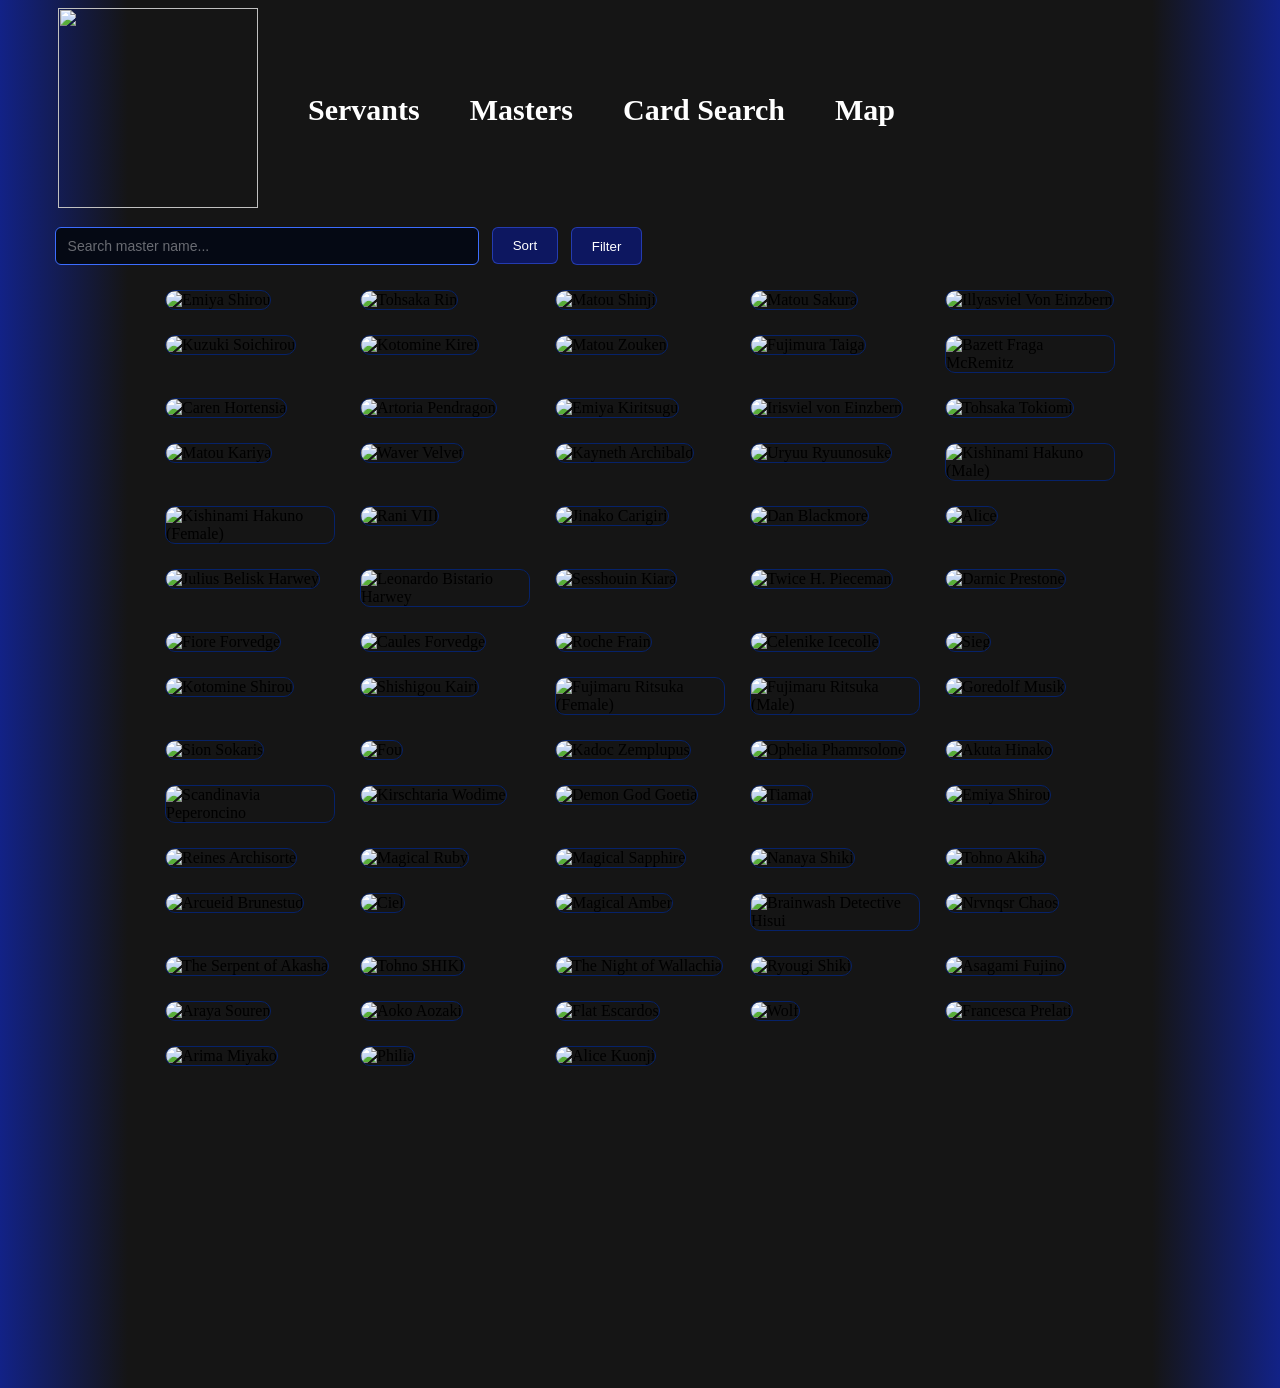
==== masters.html @ a1d7eea3 "added comments and a placeholder search page" ====
<!DOCTYPE html>
<html lang="en">
<head>
    <meta charset="UTF-8">
    <meta name="viewport" content="width=device-width, initial-scale=1.0">
    <title>Fate/Domination Masters</title>
    <link rel="stylesheet" href="orbs.css">
    <link rel="stylesheet" href="masters.css">
    <link rel="icon" type="image/png" href="favicon32x32.png">
</head>
<body>
    <header>
        <div class="upper-taskbar">
            <a href="index.html">
                <img id="taskbar-logo" src="resources/taskbarlogo.png">
            </a>
            <div class="taskbar-buttons">
                <h1 class="nav-button">
                    <a href="servants.html">Servants</a>
                </h1>
                <h1 class="nav-button">
                    <a href="masters.html">Masters</a>
                </h1>
                <h1 class="nav-button">
                    <a href="search.html">Card Search</a>
                </h1>
                <h1 class="nav-button">
                    <a href="map.html">Map</a>
                </h1>
            </div>         
        </div>
    </header>
    <main>
        <div class="filter-board">
            <input type="text" id="sidebarSearch" class="sidebar-search" placeholder="Search master name...">
            <div class="sort-dropdown">
                <button id="sortToggle" class="filter-toggle-btn">Sort</button>
                <ul class="sort-menu hidden" id="sortMenu"></ul>
            </div>
            <button id="filterToggle" class="filter-toggle-btn">Filter</button>
        </div>
        <div class="cards-grid" id="cardsGrid"></div>
    </main>
    <footer>
        
    </footer>

    <div class="filter-sidebar" id="filterSidebar">
        <button class="sidebar-close" id="sidebarClose">&times;</button>
        <div class="filter-content">         
            <div class="filter-group">
                <h3>Mechanics</h3>
                <div id="mechanicsFilterGroup"></div>
            </div>
        </div>

        <button id="resetFilters" class="reset-btn">Reset</button>
    </div>

    <div class="modal-overlay" id="modalOverlay">
        <div class="master-modal">
            <button class="modal-close" id="modalClose">&times;</button>
            <div class="modal-info">
                <img class="modal-portrait" id="modalPortrait" src="" alt="">
                    <div class="modal-text">
                        <div class="modal-master-title">
                            <h1 class="master-name" id="master-name">Master Name</h1>
                        </div>
                        <p class="modal-master-description" id="master-description"></p>
                    </div>
            </div>
            <div class="modal-section">
                <div class="modal-headings">
                    <p id="ability-heading">Master Abilities: </p>
                </div>
                <div class="ability-grid" id="modalAbilities"></div>
            </div>
            <div class="modal-section">
                <div class="modal-headings">
                    <p id="ascension-heading">Master Ascension: </p>
                </div>
                <div class="ascension-info">
                    <img class="ascension-portrait" id="modalAscension" src="" alt="">
                </div>
            </div>
            <div class="modal-section">
                <div class="modal-headings">
                    <p id="assets-heading">Master Assets: </p>
                </div>
                <div class="asset-grid" id="modalAssets"></div>
            </div>
        </div>
    </div>
    <div class="lightbox-overlay" id="imageLightbox">
        <button class="lightbox-close" id="lightboxClose">&times;</button>
        <img class="lightbox-image" id="lightboxImage" src="" alt="">
    </div>
    <script src="orbs.js"></script>
    <script src="masters.js"></script>
</body>
</html>
---- masters.css ----
:root {
  --orb-rgb: 60, 109, 255;
  --aurora-1: 60, 109, 255;    /* azure */
  --aurora-2: 40, 200, 255;    /* cyan */
  --aurora-3: 140, 80, 255;    /* violet */
}

body {
    background: linear-gradient(
        to right,
        rgb(18, 34, 135) 0%,
        rgb(21, 21, 21) 10%,
        rgb(21, 21, 21) 90%,
        rgb(18, 34, 135) 100%
    );
}

.upper-taskbar {
  display: flex;
  align-items: center;
  gap: 50px;
}

#taskbar-logo {
  height: 200px;
  width: 200px;
  margin-left: 50px;
}

.taskbar-buttons {
  display: flex;
  align-items: center;
  gap: 50px;
}

.nav-button {
    font-size: 30px;
    color: white;
}

.nav-button a{
    color: inherit;
    text-decoration: none;
    cursor: url("resources/cursor.png") 12 0, pointer;
}

.filter-board {
  display: flex;
  justify-content: center;
  justify-self: center;
  width: 50%;
  margin: 15px;
}

.sort-dropdown {
  position: relative;
  margin: 0 2%;
}

.sort-menu {
  position: absolute;
  top: calc(100% + 6px);
  left: 0;
  min-width: 100%;
  margin: 0;
  padding: 6px 0;
  list-style: none;
  background: rgb(5, 12, 30);
  border: 1px solid rgba(60, 96, 255, 0.5);
  border-radius: 6px;
  z-index: 50;
}

.sort-option {
  padding: 8px 16px;
  color: white;
  cursor: pointer;
  white-space: nowrap;
}

.sort-option:hover {
  background: rgb(13, 23, 96);
}

.sort-option.active {
  color: gold;
}

.sidebar-search {
  width: 100%;
  margin-left: 5%;
  padding: 10px 12px;
  background: rgb(5, 9, 20);
  border: 1px solid rgb(60, 109, 255);
  border-radius: 6px;
  color: white;
  font-size: 14px;
}

.sidebar-search::placeholder {
  color: rgba(255, 255, 255, 0.4);
}

.filter-toggle-btn {
  background: rgb(13, 23, 96);
  color: white;
  border: 1px solid rgba(60, 96, 255, 0.5);
  border-radius: 6px;
  padding: 10px 20px;
  cursor: pointer;
  margin: 0 2%;
  margin-left: 0;
}

.filter-sidebar {
  position: fixed;
  top: 0;
  right: 0;
  width: min(90vw, 400px);
  height: 100vh;
  background: rgb(5, 12, 30);
  border-left: 1px solid rgba(60, 86, 255, 0.4);
  padding: 30px 20px;
  overflow-y: auto;
  z-index: 200;

  transform: translateX(100%);
  transition: transform 0.3s ease;
}

.sidebar-search::placeholder {
  color: rgba(255, 255, 255, 0.4);
}

#mechanicsFilterGroup {
  display: grid;
  grid-template-columns: repeat(2, 1fr);
  gap: 4px 10px;
}

.filter-sidebar.is-open {
  transform: translateX(0);
}

.sidebar-close {
  background: none;
  border: none;
  color: white;
  font-size: 24px;
  cursor: pointer;
  float: right;
}

.filter-group {
  clear: both;
  margin-top: 20px;
}

.filter-group h3 {
  color: gold;
  border-bottom: 1px solid rgba(255, 215, 0, 0.3);
  padding-bottom: 6px;
}

.filter-checkbox-label {
  display: block;
  color: white;
  padding: 4px 0;
  cursor: pointer;
  text-wrap: balance;
}

.reset-btn {
  width: 100%;
  margin-top: 15px;
  margin-bottom: 50px;
  padding: 10px;
  background: rgb(17, 54, 122);
  color: white;
  border: 1px solid rgba(66, 115, 228, 0.989);
  border-radius: 6px;
  cursor: pointer;
  flex-shrink: 0; 
}

.cards-grid {
    display: grid;
    grid-template-columns: repeat(5, min(20%, 170px)); /* this is repeating auto 7 times, 1fr means 1 fraction of the row space */
    justify-content: center;
    padding: 10px;
    gap: 25px; 
}

.master-card-slot {
  perspective: 800px;
}

.master-card {
  width: 170px;
  height: 240px;
  border: 1px solid rgb(6, 34, 105);
  border-radius: 10px;

  transform-style: preserve-3d;
  transform: rotateX(0deg) rotateY(0deg) translateY(0) scale(1);
  transition: transform 0.5s ease, box-shadow 0.5s ease;

  cursor: pointer;
}

.master-card.is-hovering {
  box-shadow: 0 0 15px 5px rgb(4, 96, 254);
}

.modal-overlay {
  position: fixed;
  inset: 0;
  background: rgba(0, 0, 0, 0.75);
  display: flex;
  align-items: center;
  justify-content: center;
  z-index: 100;

  visibility: hidden;
  opacity: 0;
  transition: opacity 0.25s ease;
}

.modal-overlay.is-open {
  visibility: visible;
  opacity: 1;
}

.master-modal {
  background: rgb(8, 9, 50);
  border: 1px solid rgba(60, 83, 255, 0.4);
  border-radius: 16px;
  padding: 30px;
  width: min(65vw, 2000px);
  max-height: 80vh;       
  overflow-y: auto;         
  overflow-x: hidden;
  position: relative;
}

.master-modal::-webkit-scrollbar {
  width: 10px;
}

.master-modal::-webkit-scrollbar-track {
  background: rgb(5, 11, 30);
  border-radius: 8px;
}

.master-modal::-webkit-scrollbar-thumb {
  background: rgb(13, 42, 96);
  border-radius: 8px;
  border: 2px solid rgb(5, 7, 30);
}

.master-modal::-webkit-scrollbar-thumb:hover {
  background: rgb(50, 101, 220);
}

.modal-close {
  position: absolute;
  top: 2px;
  right: 2px;
  background: none;
  border: 1px solid black;
  border-radius: 150px;
  color: white;
  background-color: rgb(2, 19, 58);
  font-size: 26px;
  cursor: pointer;
}

.modal-portrait {
  width: 30%;
  border-radius: 10px;
  display: block;
  margin-bottom: 20px;
}

.modal-info {
  display:flex;
  gap: 12px;
  padding: 0;
  background-image: linear-gradient(rgba(50, 8, 8, 0.3), rgba(50, 8, 8, 0.3)),
    url('images/Modal-Backgrounds/Master_Back.webp');
  background-size: 100%;
  padding: 2%;
  border-radius: 15px;
}

.modal-headings {
  font-size: 25px;
  color: gold;
  -webkit-text-stroke: 1px rgb(141, 122, 15)
}

.modal-text {
  display: flex;
  flex-direction: column;
  margin: 15px;
  margin-top: 0px;
}

.modal-master-title {
  display: flex;
  justify-content: space-between;
  color: white;
}

.modal-master-description {
  color: white;
}

.modal-section {
  width: min(65vw, 1600px);
  margin-bottom: 20px;
}

.ability-grid {
  display: grid;
  grid-template-columns: repeat(4, 20%);
  justify-content: center;
  background-color: rgba(30, 30, 185, 0.572);
  column-gap: 5%;
  border-radius: 15px;
  padding: 1%;
}

.ability-card {
  width: 100%;
  border: 1px solid black;
  border-radius: 8px;
}

.ascension-info {
  background-color: azure;
  background-image: linear-gradient(rgba(50, 8, 8, 0.3), rgba(50, 8, 8, 0.3)),
    url('images/Modal-Backgrounds/Master_Ascension_Background.webp');
  background-size: 100%;
  border-radius: 15px;
  padding: 2%;
}

.ascension-portrait {
  width: 20%;
  padding-left: 2%;
  border-radius: 8px;
}

.asset-grid {
  display: grid;
  grid-template-columns: repeat(5, min(17%, 200px));
  justify-content: center;
  gap: 3%; 
  background-color: rgba(63, 62, 62, 0.900);
  padding: 2%;
  overflow-y: scroll;
  border-radius: 15px;
}

.asset-grid::-webkit-scrollbar {
  width: 10px;
}

.asset-grid::-webkit-scrollbar-track {
  background: rgb(63, 62, 62);
  border-radius: 8px;
}

.asset-grid::-webkit-scrollbar-thumb {
  background: rgb(140, 140, 140);
  border-radius: 8px;
  border: 2px solid rgb(30, 5, 5);
}

.asset-grid::-webkit-scrollbar-thumb:hover {
  background: rgb(246, 246, 246);
}

.asset-card {
  width: 100%;   /* pick whatever looks right for your column width */
  border: 1px solid black;
  border-radius: 8px;
}

.lightbox-overlay {
  position: fixed;
  inset: 0;
  background: rgba(0, 0, 0, 0.9);
  display: flex;
  align-items: center;
  justify-content: center;
  z-index: 300;

  visibility: hidden;
  opacity: 0;
  transition: opacity 0.25s ease;
}

.lightbox-overlay.is-open {
  visibility: visible;
  opacity: 1;
}

.lightbox-image {
  max-width: 90vw;
  max-height: 90vh;
  border-radius: 12px;
  border: 1px solid rgba(60, 83, 255, 0.5);
}

.lightbox-close {
  position: absolute;
  top: 20px;
  right: 30px;
  background: none;
  border: none;
  color: white;
  font-size: 36px;
  cursor: pointer;
}

.ability-card,
.asset-card,
.ascension-portrait {
  cursor: zoom-in;
}

.hidden {
  display: none;
}
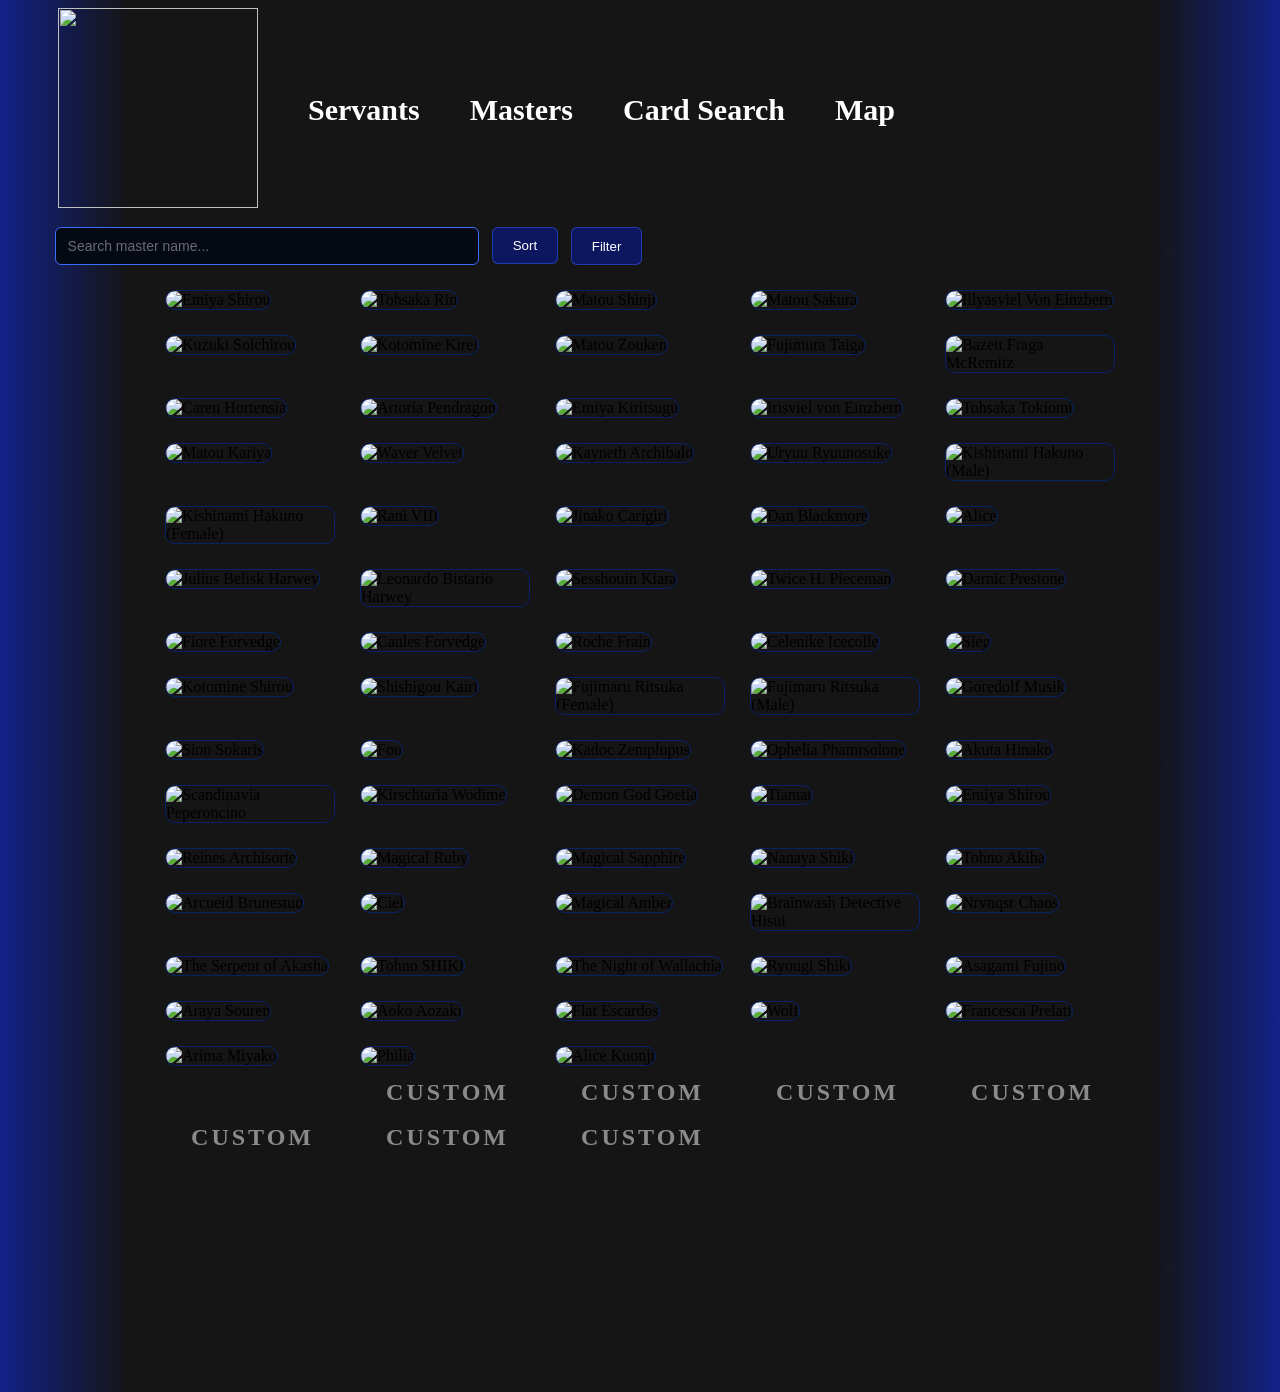
==== commit 739bd56b: "added custom  text over custom masters, and some events" ====
--- a/masters.html
+++ b/masters.html
@@ -61,7 +61,10 @@
         <div class="master-modal">
             <button class="modal-close" id="modalClose">&times;</button>
             <div class="modal-info">
-                <img class="modal-portrait" id="modalPortrait" src="" alt="">
+                <div class="portrait-frame"> <!-- wrapper so the CUSTOM label can sit on top of the portrait -->
+                    <img class="modal-portrait" id="modalPortrait" src="" alt="">
+                    <span class="custom-label modal-custom-label hidden" id="modalCustomLabel">CUSTOM</span>
+                </div>
                     <div class="modal-text">
                         <div class="modal-master-title">
                             <h1 class="master-name" id="master-name">Master Name</h1>
--- a/masters.css
+++ b/masters.css
@@ -193,6 +193,7 @@
 
 .master-card-slot {
   perspective: 800px;
+  position: relative; /* lets the CUSTOM label sit on top of the card */
 }
 
 .master-card {
@@ -275,11 +276,56 @@
   cursor: pointer;
 }
 
+/* wrapper around the modal portrait; takes the size the portrait used to have */
+.portrait-frame {
+  position: relative;      /* lets the CUSTOM label be positioned on top of it */
+  width: 30%;
+  flex-shrink: 0;          /* don't get squashed by the text beside it */
+  align-self: flex-start;  /* only as tall as the image, so the label centres on the image */
+  margin-bottom: 20px;
+}
+
 .modal-portrait {
-  width: 30%;
+  width: 100%;             /* fill the frame */
   border-radius: 10px;
   display: block;
-  margin-bottom: 20px;
+}
+
+/* "CUSTOM" text laid over custom servant/master images */
+.custom-label {
+  position: absolute;
+  display: flex;
+  align-items: center;             /* centre the text vertically */
+  justify-content: center;         /* centre the text horizontally */
+  color: rgba(255, 255, 255, 0.5); /* white at 50% opacity */
+  font-weight: bold;
+  letter-spacing: 4px;
+  pointer-events: none;            /* clicks and hovers go through to the card underneath */
+}
+
+/* size and position on a grid card: covers only the artwork (not the name and text box at the bottom), so the text centres on the picture */
+.card-custom-label {
+  top: 0;
+  left: 0;
+  width: 172px;                     /* 170px card + 1px border on each side */
+  height: 182px;                     /* artwork is roughly the top 75% of the 242px card */
+  font-size: 24px;
+  letter-spacing: 3px;
+  padding-left: 3px;                /* balances the extra space letter-spacing adds after the last letter */
+  box-sizing: border-box;           /* keep the padding inside the 172px width */
+  transform-origin: 86px 121px;     /* rotate around the card's centre, so the label tilts exactly like the card */
+  transform: rotateX(0deg) rotateY(0deg) translateY(0) scale(1);  /* same resting position as the card */
+  transition: transform 0.5s ease;
+}
+
+/* on the modal portrait: covers the whole portrait */
+.modal-custom-label {
+  inset: 0;
+  font-size: 48px;
+}
+
+.custom-label.hidden {
+  display: none;           /* hidden for non-custom servants/masters */
 }
 
 .modal-info {
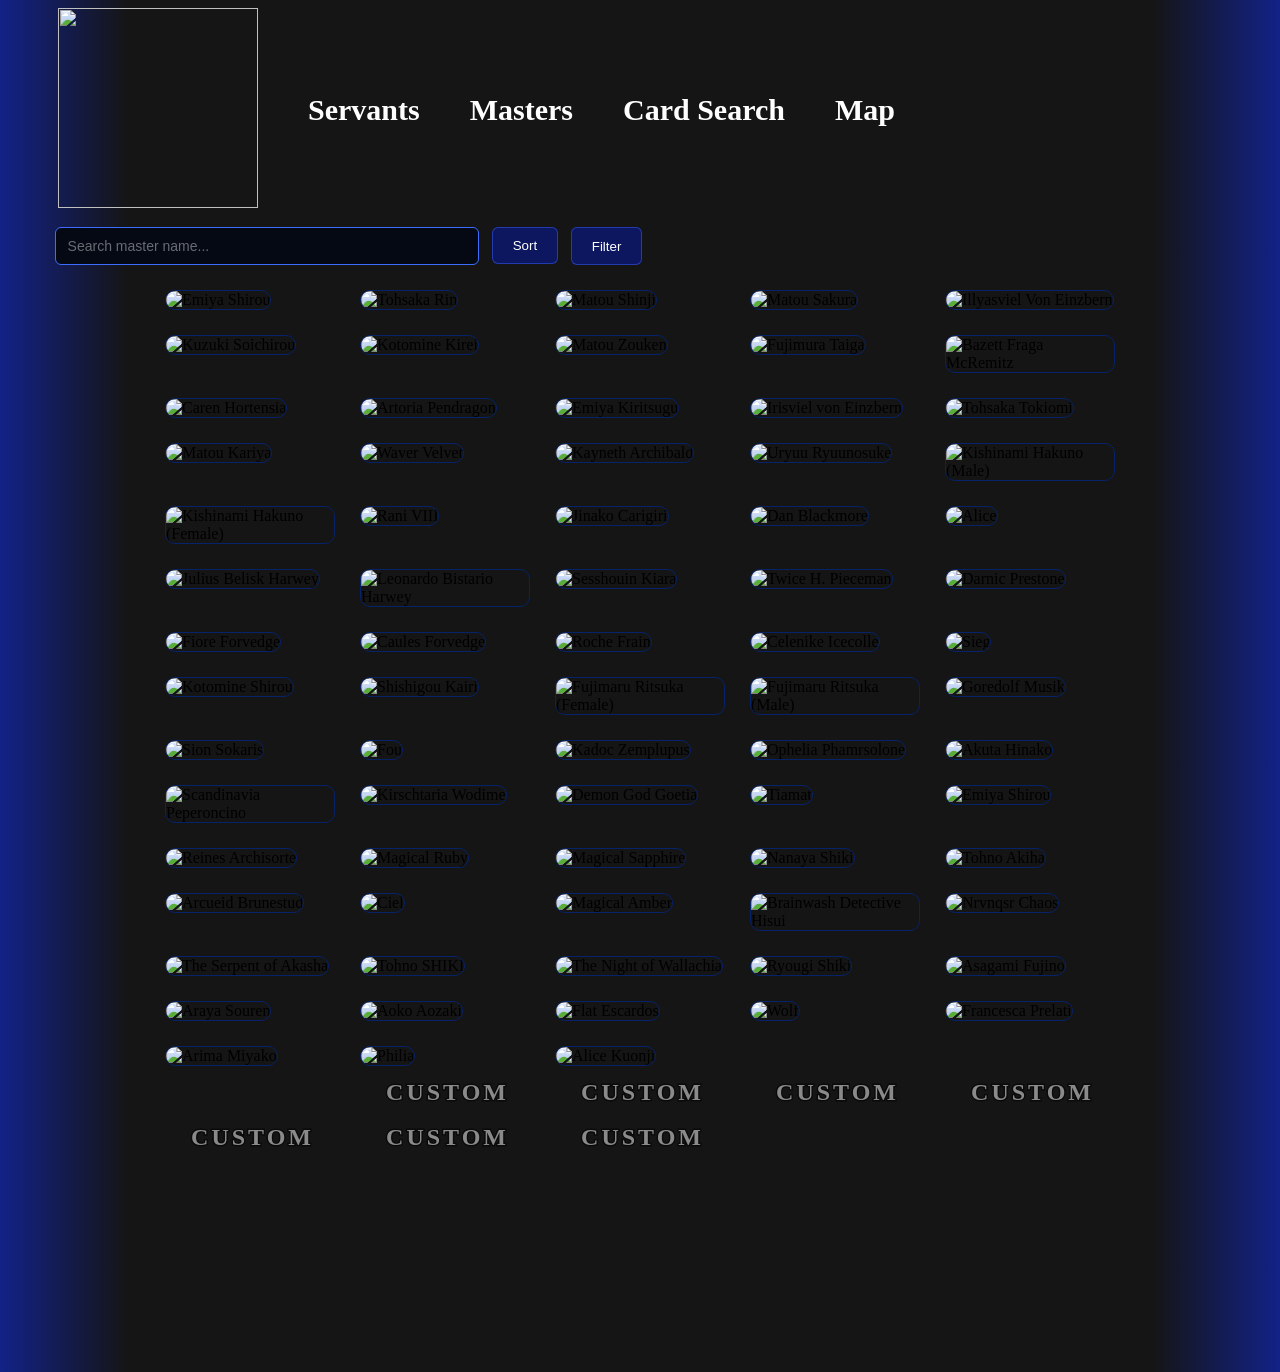
==== commit 02ec29e7: "added all objectives, and fixed some card search logic" ====
--- a/masters.html
+++ b/masters.html
@@ -63,7 +63,10 @@
             <div class="modal-info">
                 <div class="portrait-frame"> <!-- wrapper so the CUSTOM label can sit on top of the portrait -->
                     <img class="modal-portrait" id="modalPortrait" src="" alt="">
-                    <span class="custom-label modal-custom-label hidden" id="modalCustomLabel">CUSTOM</span>
+                    <span class="overlay-label modal-overlay-label"> <!-- CUSTOM / BETA text on top of the portrait -->
+                        <span class="overlay-custom hidden" id="modalCustomText">CUSTOM</span>
+                        <span class="overlay-beta hidden" id="modalBetaText">BETA</span>
+                    </span>
                 </div>
                     <div class="modal-text">
                         <div class="modal-master-title">
--- a/masters.css
+++ b/masters.css
@@ -291,20 +291,22 @@
   display: block;
 }
 
-/* "CUSTOM" text laid over custom servant/master images */
-.custom-label {
+/* "CUSTOM" / "BETA" text laid over flagged servant/master images */
+.overlay-label {
   position: absolute;
   display: flex;
-  align-items: center;             /* centre the text vertically */
-  justify-content: center;         /* centre the text horizontally */
-  color: rgba(255, 255, 255, 0.5); /* white at 50% opacity */
+  flex-direction: column;          /* if a card is both custom and beta, the words stack */
+  align-items: center;             /* centre the text horizontally */
+  justify-content: center;         /* centre the text vertically */
   font-weight: bold;
   letter-spacing: 4px;
   pointer-events: none;            /* clicks and hovers go through to the card underneath */
+  -webkit-text-stroke: 0.12em black; /* black outline; in em so it scales with the text (thinner on grid cards, thicker on the modal) */
+  paint-order: stroke fill;        /* draw the outline behind the letters so it doesn't eat into them */
 }
 
 /* size and position on a grid card: covers only the artwork (not the name and text box at the bottom), so the text centres on the picture */
-.card-custom-label {
+.card-overlay-label {
   top: 0;
   left: 0;
   width: 172px;                     /* 170px card + 1px border on each side */
@@ -319,13 +321,25 @@
 }
 
 /* on the modal portrait: covers the whole portrait */
-.modal-custom-label {
+.modal-overlay-label {
   inset: 0;
   font-size: 48px;
 }
 
-.custom-label.hidden {
-  display: none;           /* hidden for non-custom servants/masters */
+/* the colour is solid and the opacity is set on the whole word, so the solid letters hide
+   the outline underneath them and the text looks exactly as before, just with an outline */
+.overlay-custom {
+  color: rgb(255, 255, 255);        /* "CUSTOM": white */
+  opacity: 0.5;                     /* at 50% opacity */
+}
+
+.overlay-beta {
+  color: rgb(255, 215, 0);          /* "BETA": gold */
+  opacity: 0.6;                     /* at 60% opacity */
+}
+
+.overlay-label .hidden {
+  display: none;           /* hide whichever word doesn't apply */
 }
 
 .modal-info {
@@ -369,12 +383,13 @@
 
 .ability-grid {
   display: grid;
-  grid-template-columns: repeat(4, 20%);
+  grid-template-columns: repeat(5, min(17%, 200px));   /* 5 cards per row, same column size as the servant asset grid */
   justify-content: center;
   background-color: rgba(30, 30, 185, 0.572);
-  column-gap: 5%;
+  column-gap: 3%;   /* space between cards side by side, same as the servant asset grid */
+  row-gap: 25px;    /* space between rows; in px because a % row gap is based on the grid's height and makes the last row overflow the box */
   border-radius: 15px;
-  padding: 1%;
+  padding: 2%;      /* same inner spacing as the servant asset grid */
 }
 
 .ability-card {
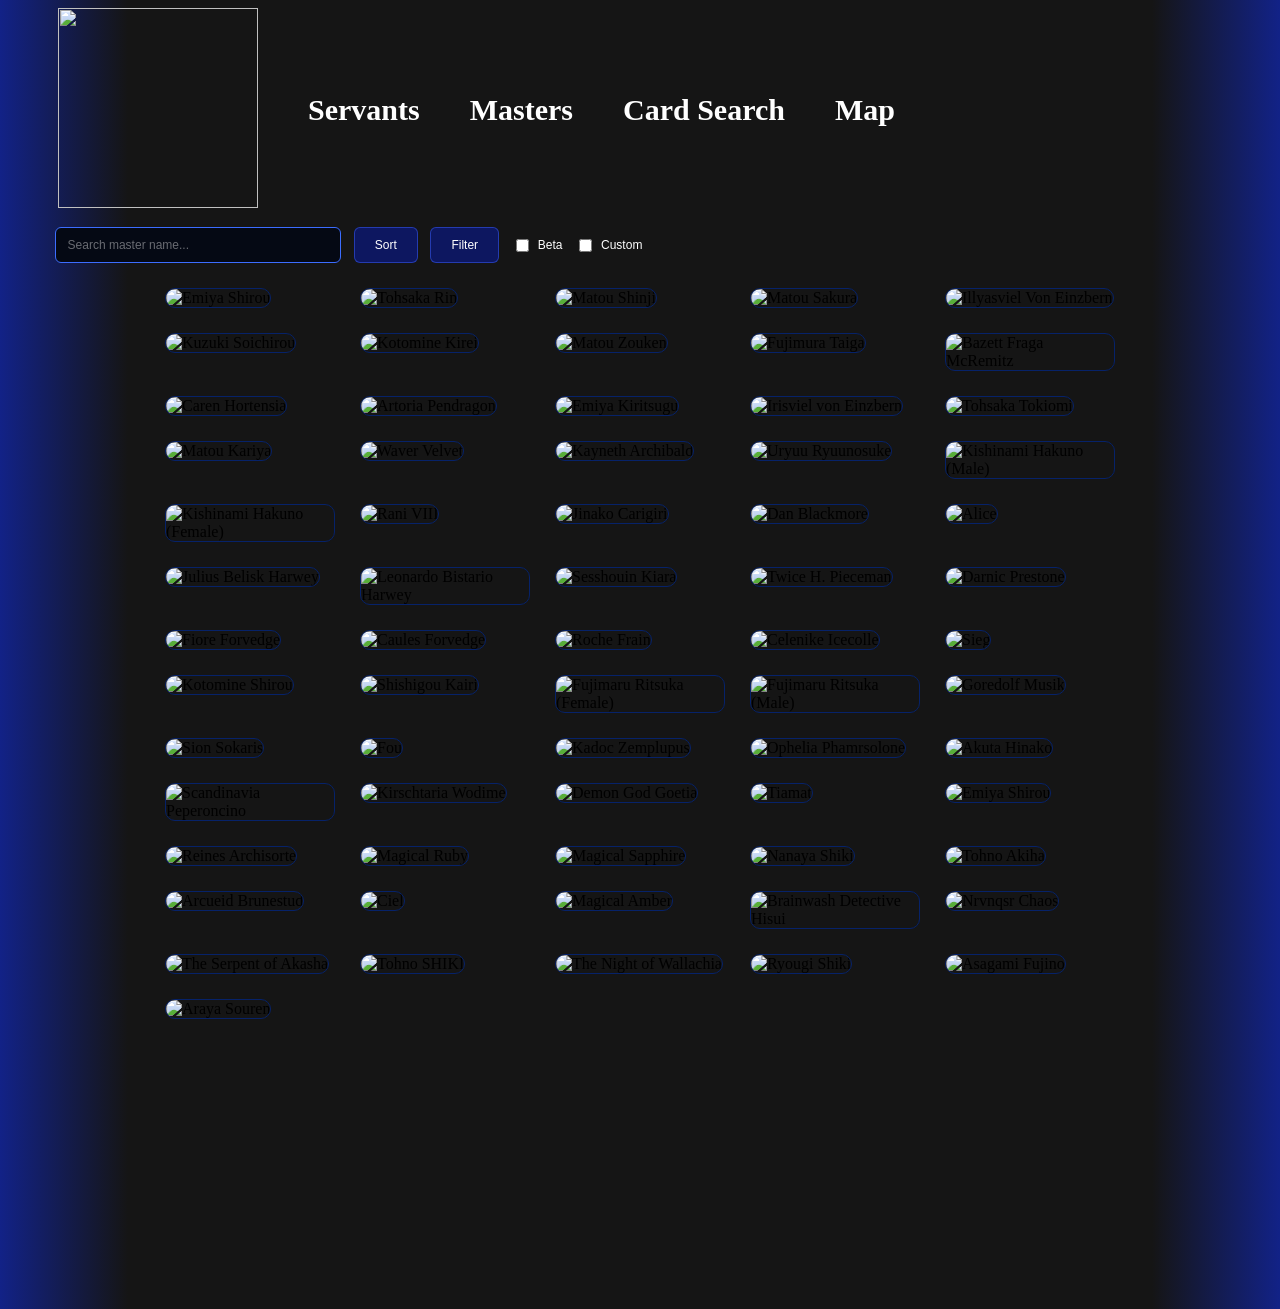
==== commit 013955b5: "fixed up sidebar filter logic" ====
--- a/masters.html
+++ b/masters.html
@@ -38,6 +38,8 @@
                 <ul class="sort-menu hidden" id="sortMenu"></ul>
             </div>
             <button id="filterToggle" class="filter-toggle-btn">Filter</button>
+            <label class="show-toggle-label"><input type="checkbox" id="showBeta"> Beta</label> <!-- ticked = show beta entries -->
+            <label class="show-toggle-label"><input type="checkbox" id="showCustom"> Custom</label> <!-- ticked = show custom entries -->
         </div>
         <div class="cards-grid" id="cardsGrid"></div>
     </main>
--- a/masters.css
+++ b/masters.css
@@ -50,6 +50,21 @@
   justify-self: center;
   width: 50%;
   margin: 15px;
+}
+
+.show-toggle-label { /* the Beta / Custom checkboxes next to Sort and Filter */
+  display: flex;
+  align-items: center;
+  gap: 6px;
+  color: white;
+  cursor: pointer;
+  margin-right: 2%;
+  white-space: nowrap;
+}
+
+.show-toggle-label input {
+  cursor: pointer;
+  accent-color: rgb(13, 23, 96); /* tick box matches the buttons */
 }
 
 .sort-dropdown {
@@ -99,6 +114,16 @@
 
 .sidebar-search::placeholder {
   color: rgba(255, 255, 255, 0.4);
+}
+
+/* one shared font for the filter bar, the Beta/Custom checkboxes and the filter sidebar */
+.filter-toggle-btn,
+.sidebar-search,
+.show-toggle-label,
+.sort-menu,
+.filter-sidebar,
+.filter-sidebar button {
+  font-family: Arial, Helvetica, sans-serif;
 }
 
 .filter-toggle-btn {
@@ -348,7 +373,8 @@
   padding: 0;
   background-image: linear-gradient(rgba(50, 8, 8, 0.3), rgba(50, 8, 8, 0.3)),
     url('images/Modal-Backgrounds/Master_Back.webp');
-  background-size: 100%;
+  background-size: 100% 100%;     /* width AND height match the section, so all 4 corners line up */
+  background-repeat: no-repeat;   /* never tile the image */
   padding: 2%;
   border-radius: 15px;
 }
@@ -402,7 +428,8 @@
   background-color: azure;
   background-image: linear-gradient(rgba(50, 8, 8, 0.3), rgba(50, 8, 8, 0.3)),
     url('images/Modal-Backgrounds/Master_Ascension_Background.webp');
-  background-size: 100%;
+  background-size: 100% 100%;     /* width AND height match the section, so all 4 corners line up */
+  background-repeat: no-repeat;   /* never tile the image */
   border-radius: 15px;
   padding: 2%;
 }
@@ -496,6 +523,108 @@
   display: none;
 }
 
-
-
-
+/* slightly smaller text for the filter bar and sidebar (placed late so it wins over earlier sizes) */
+.filter-toggle-btn,
+.sidebar-search,
+.show-toggle-label,
+.sort-menu,
+.reset-btn {
+  font-size: 12px;
+}
+
+.filter-sidebar {
+  font-size: 14px; /* checkbox labels; the section headings scale down with it */
+}
+
+/* ---------- phone screens (600px wide or less) ---------- */
+/* everything in here only applies on narrow screens; the desktop layout above is unchanged */
+@media (max-width: 600px) {
+  /* header: small logo on the left, the 4 links in a 2x2 block beside it */
+  .upper-taskbar {
+    gap: 12px;                        /* small space between the logo and the links */
+    padding: 8px 10px;                /* a little breathing room around the edge of the screen */
+  }
+
+  #taskbar-logo {
+    height: 80px;                     /* was 200px */
+    width: 80px;
+    margin-left: 0;                   /* was 50px */
+  }
+
+  .taskbar-buttons {
+    display: grid;                    /* switch from one long row to a grid... */
+    grid-template-columns: repeat(2, auto);  /* ...of 2 columns, so the 4 links form a 2x2 block */
+    gap: 6px 18px;                    /* 6px between rows, 18px between columns */
+  }
+
+  .nav-button {
+    font-size: 18px;                  /* was 30px */
+    margin: 0;                        /* remove the default h1 margins so the block stays compact */
+  }
+
+  /* search bar row: use almost the full width so the box isn't squashed */
+  .filter-board {
+    width: auto;                      /* was 50% */
+    margin: 10px;
+    flex-wrap: wrap;                  /* Beta / Custom drop to a second line if needed */
+    row-gap: 8px;
+  }
+
+  .sidebar-search {
+    margin-left: 0;                   /* was 5%; not needed when the row is full width */
+    min-width: 0;                     /* lets the box shrink so Sort and Filter still fit */
+  }
+
+  /* card grid: 2 cards per row (2 x 170px cards + gap fits a ~412px screen) */
+  .cards-grid {
+    grid-template-columns: repeat(2, 170px);
+    gap: 16px;                        /* was 25px */
+    padding: 10px 0;
+  }
+
+  /* filter sidebar: a slim drawer so part of the grid stays visible (tap the grid to close) */
+  .filter-sidebar {
+    width: min(70vw, 280px);          /* was min(90vw, 400px) */
+    padding: 16px 12px;               /* was 30px 20px */
+    height: 100vh;                    /* fallback for older browsers */
+    height: 100dvh;                   /* the real visible height, so the browser toolbar doesn't hide the bottom */
+  }
+
+  /* one column of checkboxes, packed close together */
+  #classFilterGroup,
+  #playstyleFilterGroup,
+  #prosFilterGroup,
+  #consFilterGroup,
+  #mechanicsFilterGroup {
+    grid-template-columns: 1fr;       /* was 2 columns */
+    gap: 0;
+  }
+
+  .filter-checkbox-label {
+    display: flex;                    /* box and text side by side, lined up */
+    align-items: center;
+    gap: 6px;
+    padding: 3px 0;                   /* was 4px */
+    font-size: 13px;
+  }
+
+  .filter-checkbox-label input {
+    margin: 0;                        /* drop the browser's default checkbox margin */
+  }
+
+  .filter-group {
+    margin-top: 12px;                 /* was 20px */
+  }
+
+  .filter-group h3,
+  .filter-group summary {
+    margin: 0 0 4px;                  /* tighter headings */
+  }
+
+  /* Reset stays pinned to the bottom of the drawer while the list scrolls */
+  .reset-btn {
+    position: sticky;
+    bottom: 0;
+    margin-bottom: 0;
+  }
+}
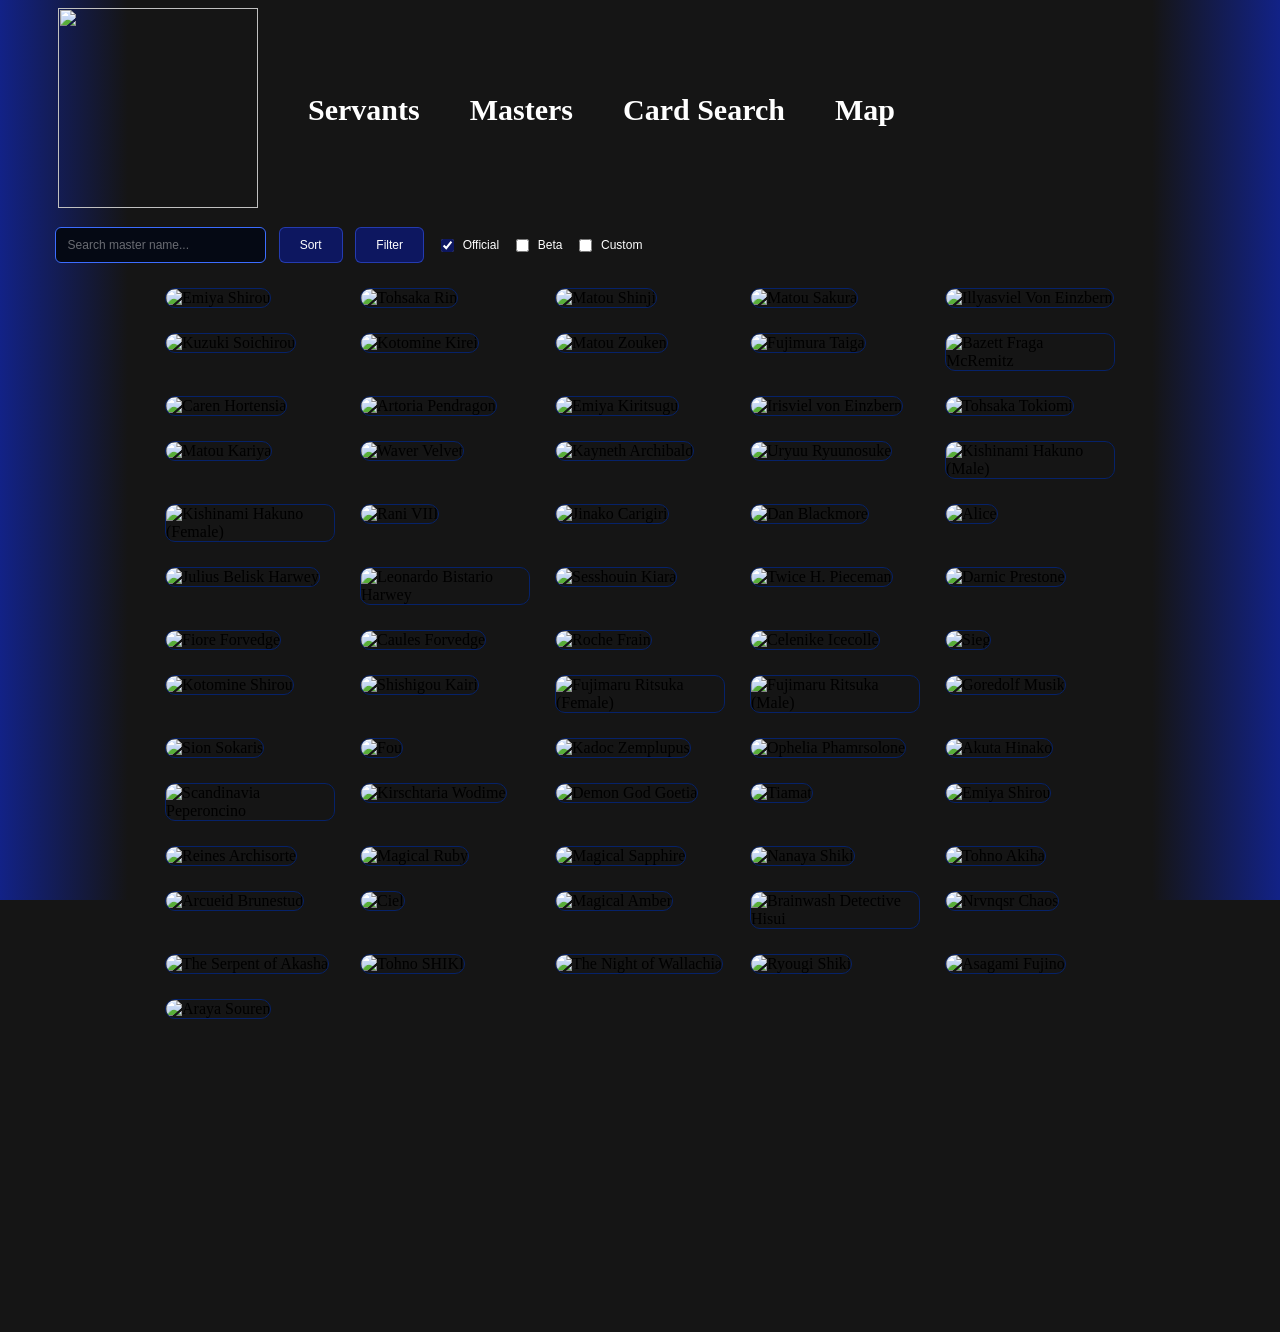
==== commit b8a18c41: "created a filter for official servants on / off" ====
--- a/masters.html
+++ b/masters.html
@@ -38,6 +38,7 @@
                 <ul class="sort-menu hidden" id="sortMenu"></ul>
             </div>
             <button id="filterToggle" class="filter-toggle-btn">Filter</button>
+            <label class="show-toggle-label"><input type="checkbox" id="showOfficial" checked> Official</label> <!-- ticked = show official (non-beta, non-custom) entries -->
             <label class="show-toggle-label"><input type="checkbox" id="showBeta"> Beta</label> <!-- ticked = show beta entries -->
             <label class="show-toggle-label"><input type="checkbox" id="showCustom"> Custom</label> <!-- ticked = show custom entries -->
         </div>
--- a/masters.css
+++ b/masters.css
@@ -5,14 +5,24 @@
   --aurora-3: 140, 80, 255;    /* violet */
 }
 
-body {
-    background: linear-gradient(
-        to right,
-        rgb(18, 34, 135) 0%,
-        rgb(21, 21, 21) 10%,
-        rgb(21, 21, 21) 90%,
-        rgb(18, 34, 135) 100%
-    );
+html {
+  background-color: rgb(21, 21, 21); /* dark base: shown instead of white if the browser can't redraw fast enough while scrolling */
+}
+
+/* the coloured edge gradient lives on its own fixed layer, so it's drawn once and never repainted while scrolling */
+body::before {
+  content: '';
+  position: fixed;
+  inset: 0;
+  z-index: -3;                       /* behind the aurora (-2) and the orbs (-1) */
+  pointer-events: none;
+  background: linear-gradient(
+      to right,
+      rgb(18, 34, 135) 0%,
+      rgb(21, 21, 21) 10%,
+      rgb(21, 21, 21) 90%,
+      rgb(18, 34, 135) 100%
+  );
 }
 
 .upper-taskbar {
@@ -575,9 +585,9 @@
     min-width: 0;                     /* lets the box shrink so Sort and Filter still fit */
   }
 
-  /* card grid: 2 cards per row (2 x 170px cards + gap fits a ~412px screen) */
+  /* card grid: 2 cards per row (2 x 153px cards + gap fits a ~412px screen) */
   .cards-grid {
-    grid-template-columns: repeat(2, 170px);
+    grid-template-columns: repeat(2, 153px);  /* was 170px; matches the smaller cards below */
     gap: 16px;                        /* was 25px */
     padding: 10px 0;
   }
@@ -627,4 +637,18 @@
     bottom: 0;
     margin-bottom: 0;
   }
-}
+
+  /* grid cards 10% smaller on phones */
+  .master-card {
+    width: 153px;                     /* was 170px */
+    height: 216px;                    /* was 240px */
+  }
+
+  /* CUSTOM / BETA label shrinks with the card so it still sits on the artwork */
+  .card-overlay-label {
+    width: 155px;                     /* 153px card + 1px border on each side (was 172px) */
+    height: 164px;                    /* 90% of the desktop label height */
+    font-size: 22px;                  /* was 24px */
+    transform-origin: 77.5px 109px;   /* the smaller card's centre, so the label still tilts with it */
+  }
+}
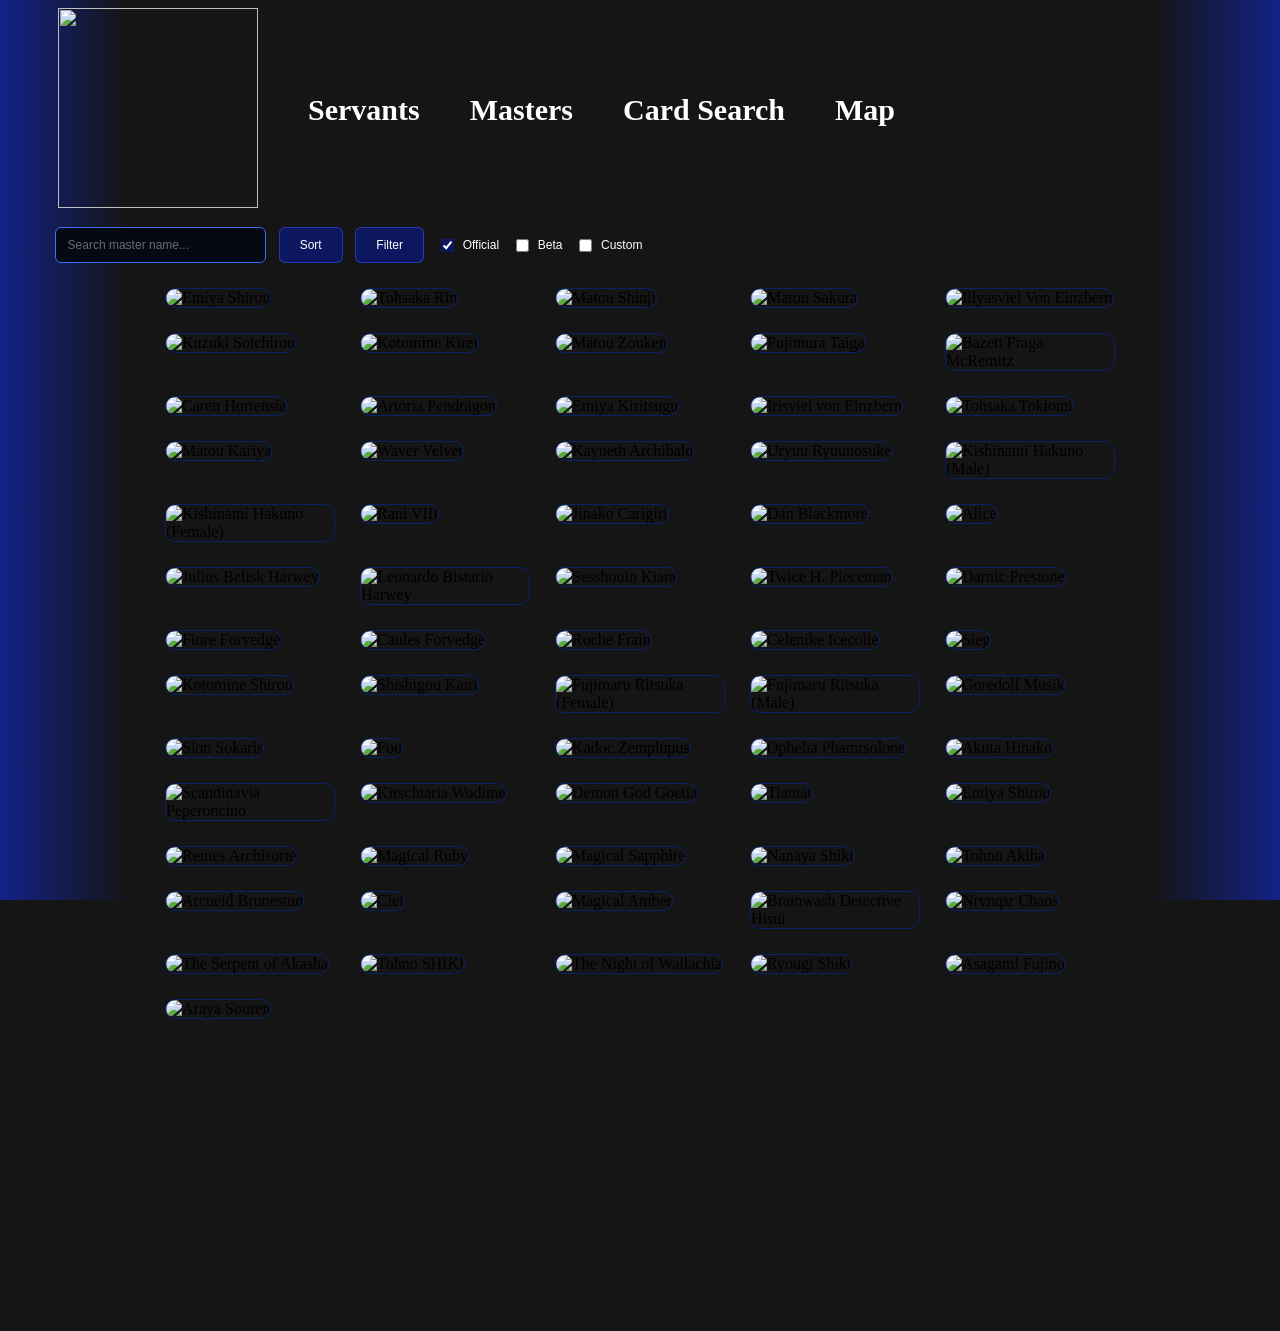
==== commit f8da3582: "fixed url for homepage" ====
--- a/masters.html
+++ b/masters.html
@@ -11,7 +11,7 @@
 <body>
     <header>
         <div class="upper-taskbar">
-            <a href="index.html">
+            <a href="./">
                 <img id="taskbar-logo" src="resources/taskbarlogo.png">
             </a>
             <div class="taskbar-buttons">
--- a/masters.css
+++ b/masters.css
@@ -318,6 +318,7 @@
   flex-shrink: 0;          /* don't get squashed by the text beside it */
   align-self: flex-start;  /* only as tall as the image, so the label centres on the image */
   margin-bottom: 20px;
+  container-type: inline-size; /* lets the CUSTOM / BETA label size itself from this frame's width (cqw units) */
 }
 
 .modal-portrait {
@@ -358,7 +359,10 @@
 /* on the modal portrait: covers the whole portrait */
 .modal-overlay-label {
   inset: 0;
-  font-size: 48px;
+  font-size: 48px;                  /* fallback for browsers without container query units */
+  font-size: 13.5cqw;               /* 13.5% of the portrait's width (~48px on a 1920px screen), so CUSTOM / BETA are the same size relative to the picture on PC and phone */
+  letter-spacing: 0.08em;           /* was 4px; in em so the spacing shrinks with the text */
+  padding-left: 0.08em;             /* balances the extra space letter-spacing adds after the last letter, keeping the words centred */
 }
 
 /* the colour is solid and the opacity is set on the whole word, so the solid letters hide
@@ -638,6 +642,21 @@
     margin-bottom: 0;
   }
 
+  /* master modal: a little wider and taller, same as the servant modal on phones */
+  .master-modal {
+    width: 72vw;                      /* was 65vw */
+    max-height: 88vh;                 /* was 80vh */
+  }
+
+  .modal-section {
+    width: 100%;                      /* was min(65vw, 1600px), which overflowed the modal and got cut off */
+  }
+
+  .modal-headings {
+    font-size: 12.5px;                /* was 25px ("Master Abilities", "Master Ascension", "Master Assets") */
+    -webkit-text-stroke: 0.5px rgb(141, 122, 15);  /* was 1px; thinner outline for the smaller text */
+  }
+
   /* grid cards 10% smaller on phones */
   .master-card {
     width: 153px;                     /* was 170px */
